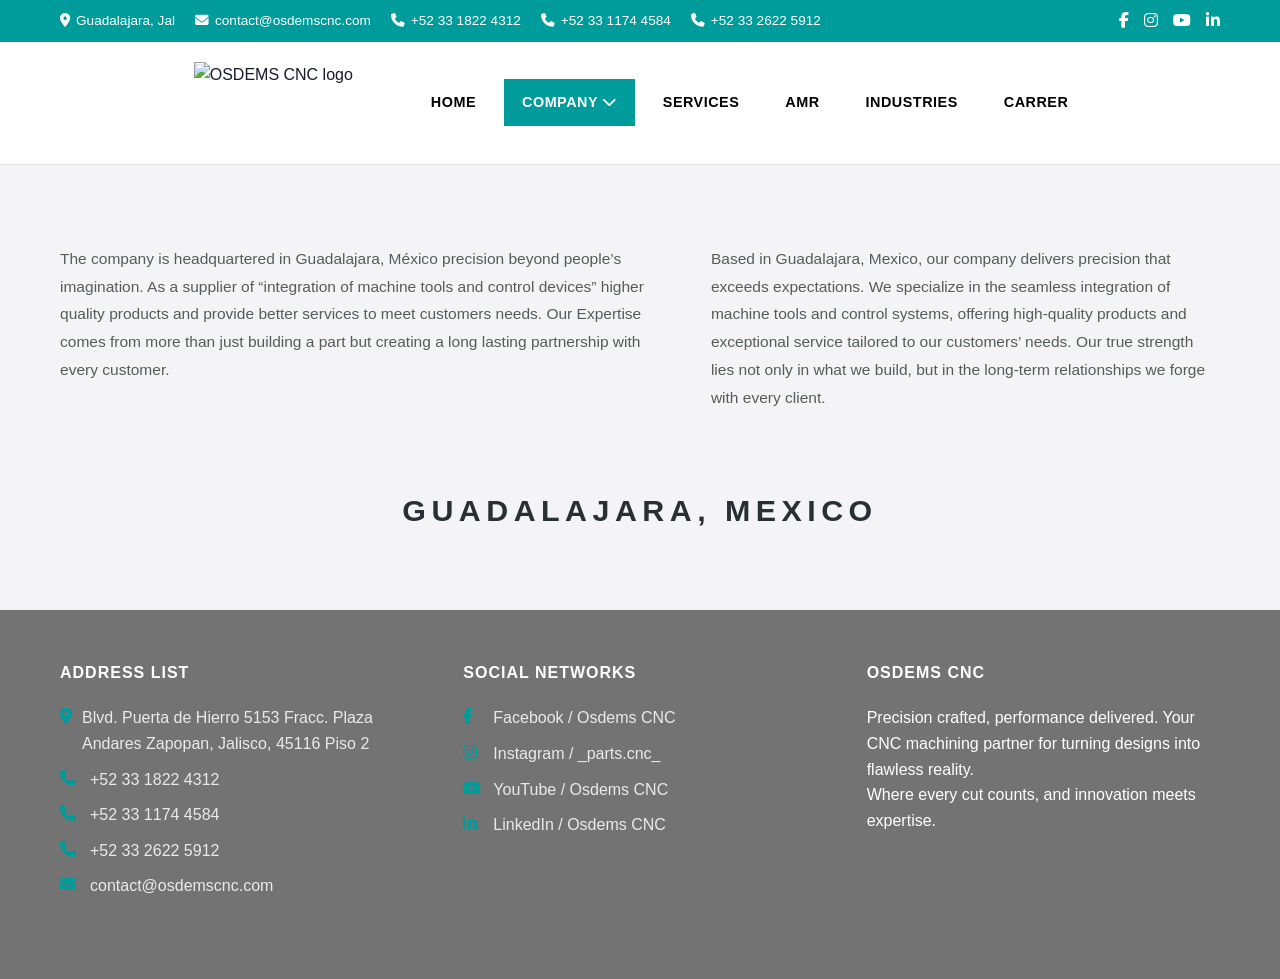
==== about-us.html @ 5c23b475 "base pagina" ====
<!DOCTYPE html>
<html lang="es">
<head>
  <meta charset="UTF-8">
  <meta name="viewport" content="width=device-width, initial-scale=1.0">
  <title>ABOUT US - OSDEMS CNC</title>
  <link rel="stylesheet" href="https://cdnjs.cloudflare.com/ajax/libs/font-awesome/6.4.0/css/all.min.css">
  <style>
  /* ===== VARIABLES & RESET ===== */
  :root {
    --primary: #009b9b;
    --primary-dark: #007878;
    --dark: #1a1a2e;
    --gray: #4a4a5a;
    --light-gray: #e8e8ed;
    --white: #ffffff;
    --font-main: 'Segoe UI', Tahoma, Geneva, Verdana, sans-serif;
    --transition: 0.3s ease;
  }

  * {
    margin: 0;
    padding: 0;
    box-sizing: border-box;
  }

  body {
    font-family: var(--font-main);
    color: var(--dark);
    line-height: 1.6;
    overflow-x: hidden;
  }

  a {
    text-decoration: none;
    color: inherit;
    transition: var(--transition);
  }

  ul {
    list-style: none;
  }

  .container {
    max-width: 1200px;
    margin: 0 auto;
    padding: 0 20px;
  }

  /* ===== TOP BAR ===== */
  .top-bar {
    background: var(--primary);
    color: var(--white);
    font-size: 0.85rem;
    padding: 8px 0;
  }

  .top-bar-content {
    display: flex;
    justify-content: space-between;
    align-items: center;
    flex-wrap: wrap;
    gap: 10px;
  }

  .top-bar-left {
    display: flex;
    flex-wrap: wrap;
    gap: 20px;
    align-items: center;
  }

  .top-bar-left span {
    display: flex;
    align-items: center;
    gap: 6px;
  }

  .top-bar-left a {
    color: var(--white);
  }

  .top-bar-left a:hover {
    color: var(--primary);
  }

  .top-bar-right {
    display: flex;
    gap: 15px;
  }

  .top-bar-right a {
    color: var(--white);
    font-size: 1rem;
  }

  .top-bar-right a:hover {
    color: var(--primary);
    transform: translateY(-2px);
  }

  /* ===== HEADER / NAV ===== */
  .main-header {
    background: var(--white);
    border-bottom: 1px solid #e0e0e0;
    position: sticky;
    top: 0;
    z-index: 1000;
  }

  .navbar {
    display: flex;
    justify-content: center;
    align-items: center;
    padding: 20px 20px;
    gap: 60px;
  }

  .logo {
    display: flex;
    align-items: center;
  }

  .logo img {
    display: block;
    height: 82px;
    width: auto;
  }

  .nav-menu {
    display: flex;
    align-items: center;
    gap: 10px;
  }

  .nav-menu > li {
    position: relative;
  }

  .nav-menu > li > a {
    display: block;
    padding: 12px 18px;
    font-weight: 600;
    font-size: 0.9rem;
    color: #000000;
    text-transform: uppercase;
    letter-spacing: 0.5px;
  }

  .nav-menu > li > a:hover,
  .nav-menu > li > a.active {
    color: var(--white);
    background-color: var(--primary);
  }

  .has-dropdown:hover .dropdown {
    opacity: 1;
    visibility: visible;
  }

  .dropdown {
    position: absolute;
    top: 100%;
    left: 0;
    background: var(--white);
    box-shadow: 0 8px 25px rgba(0,0,0,0.12);
    min-width: 180px;
    opacity: 0;
    visibility: hidden;
    transition: var(--transition);
  }

  .dropdown li a {
    display: block;
    padding: 12px 20px;
    font-size: 0.9rem;
    color: var(--dark);
    border-bottom: 1px solid var(--light-gray);
  }

  .dropdown li:last-child a {
    border-bottom: none;
  }

  .dropdown li a:hover {
    background: var(--light-gray);
    color: var(--primary);
  }

  .dropdown i.fa-chevron-down {
    font-size: 0.7rem;
    margin-left: 4px;
  }

  .mobile-menu-btn {
    display: none;
    background: none;
    border: none;
    font-size: 1.5rem;
    cursor: pointer;
    color: var(--dark);
  }

  /* ===== ABOUT HERO ===== */
  .about-hero {
    padding: 80px 0 50px;
    background-color: #f4f4f6;
  }

  .about-hero-inner {
    max-width: 900px;
    margin: 0 auto;
    text-align: center;
  }

  .about-title {
    font-size: 2.4rem;
    letter-spacing: 0.18em;
    text-transform: uppercase;
    color: #283036;
    margin-bottom: 30px;
  }

  .about-lead,
  .about-lead-secondary {
    font-size: 1.1rem;
    line-height: 1.8;
    color: #555b5b;
    margin-bottom: 18px;
  }

  /* ===== ABOUT CONTENT SECTIONS ===== */
  .about-section {
    padding: 60px 0 40px;
    background-color: #ffffff;
  }

  .about-section:nth-of-type(even) {
    background-color: #f7f7f9;
  }

  .about-section-title {
    font-size: 1.9rem;
    text-transform: uppercase;
    letter-spacing: 0.18em;
    color: #283036;
    margin-bottom: 25px;
    text-align: center;
  }

  .about-two-column {
    display: grid;
    grid-template-columns: 1.2fr 1fr;
    gap: 40px;
    align-items: flex-start;
  }

  .about-text-block p {
    font-size: 0.97rem;
    color: #555b5b;
    margin-bottom: 14px;
  }

  .about-columns-grid {
    display: grid;
    grid-template-columns: repeat(3, minmax(0, 1fr));
    gap: 30px;
  }

  .about-col h3 {
    font-size: 1rem;
    margin-bottom: 16px;
    text-transform: uppercase;
    letter-spacing: 0.12em;
    color: #283036;
  }

  .about-col ul li {
    margin-bottom: 10px;
    font-size: 0.95rem;
    color: #555b5b;
  }

  .about-col ul li a {
    color: var(--primary);
  }

  .about-col ul li a:hover {
    color: var(--primary-dark);
  }

  .about-col p {
    font-size: 0.95rem;
    color: #555b5b;
    margin-bottom: 10px;
  }

  /* ===== FOOTER ===== (reutilizamos estilo del home) */
  .main-footer {
    position: relative;
    padding: 50px 0 30px;
    color: var(--white);
    background-image:
      linear-gradient(rgba(0, 0, 0, 0.55), rgba(0, 0, 0, 0.55)),
      url('https://osdemscnc.com/wp-content/uploads/2024/09/hector-martinez-110928-unsplash.jpg');
    background-size: cover;
    background-position: center;
    background-repeat: no-repeat;
  }

  .footer-grid {
    display: grid;
    grid-template-columns: 1fr 1fr 1fr;
    gap: 50px;
    margin-bottom: 40px;
  }

  .footer-col h4 {
    font-size: 1rem;
    margin-bottom: 20px;
    color: var(--white);
    text-transform: uppercase;
    letter-spacing: 1px;
  }

  .footer-col ul li {
    margin-bottom: 10px;
    display: flex;
    align-items: flex-start;
    gap: 10px;
  }

  .footer-col a {
    color: rgba(255,255,255,0.85);
  }

  .footer-col a:hover {
    color: var(--primary);
  }

  .footer-col i {
    color: var(--primary);
    width: 20px;
    margin-top: 3px;
  }

  .footer-bottom {
    text-align: center;
    padding-top: 30px;
    border-top: 1px solid rgba(255,255,255,0.1);
  }

  .footer-tagline {
    font-size: 1.5rem;
    font-weight: 700;
    margin-bottom: 10px;
    color: var(--primary);
  }

  .footer-bottom p:last-child {
    font-size: 0.9rem;
    opacity: 0.85;
    max-width: 600px;
    margin: 0 auto;
  }

  /* ===== ANIMACIONES SCROLL ===== */
  .reveal-right,
  .reveal-left,
  .reveal-up {
    opacity: 0;
    transform: translateY(60px);
    transition: opacity 1.4s ease-out, transform 1.4s ease-out;
  }

  .reveal-right {
    transform: translateX(80px);
  }

  .reveal-left {
    transform: translateX(-80px);
  }

  .reveal-up {
    transform: translateY(80px);
  }

  .in-view {
    opacity: 1;
    transform: translateX(0) translateY(0);
  }

  /* ===== RESPONSIVE ===== */
  @media (max-width: 992px) {
    .top-bar-left span:nth-child(n+4) {
      display: none;
    }

    .about-two-column {
      grid-template-columns: 1fr;
    }

    .about-columns-grid {
      grid-template-columns: 1fr 1fr;
    }
  }

  @media (max-width: 768px) {
    .top-bar-content {
      justify-content: center;
    }

    .top-bar-left {
      display: none;
    }

    .mobile-menu-btn {
      display: block;
    }

    .nav-menu {
      position: fixed;
      top: 0;
      right: -100%;
      width: 280px;
      height: 100vh;
      background: var(--white);
      flex-direction: column;
      align-items: stretch;
      padding: 80px 0 30px;
      box-shadow: -5px 0 20px rgba(0,0,0,0.1);
      transition: right 0.3s ease;
      z-index: 999;
    }

    .nav-menu.active {
      right: 0;
    }

    .dropdown {
      position: static;
      opacity: 1;
      visibility: visible;
      max-height: 0;
      overflow: hidden;
      box-shadow: none;
      background: var(--light-gray);
    }

    .has-dropdown.active .dropdown {
      max-height: 200px;
    }

    .about-columns-grid {
      grid-template-columns: 1fr;
      gap: 25px;
    }
  }
  </style>
  <script defer src="about.js"></script>
</head>
<body>
  <div id="site-header"></div>

  <main>
    <!-- ABOUT TEXT EN DOS COLUMNAS -->
    <section class="about-hero">
      <div class="container">
        <div class="about-two-column">
          <div class="about-text-block reveal-left">
            <p class="about-lead">
              The company is headquartered in Guadalajara, México precision beyond people’s imagination.
              As a supplier of “integration of machine tools and control devices” higher quality products and provide better services to meet customers needs.
              Our Expertise comes from more than just building a part but creating a long lasting partnership with every customer.
            </p>
          </div>
          <div class="about-text-block reveal-right">
            <p class="about-lead-secondary">
              Based in Guadalajara, Mexico, our company delivers precision that exceeds expectations.
              We specialize in the seamless integration of machine tools and control systems, offering high-quality products and exceptional service tailored to our customers’ needs.
              Our true strength lies not only in what we build, but in the long-term relationships we forge with every client.
            </p>
          </div>
        </div>

        <h2 class="about-section-title reveal-up" style="margin-top: 60px;">
          GUADALAJARA, MEXICO
        </h2>
      </div>
    </section>
  </main>

  <div id="site-footer"></div>
</body>
</html>
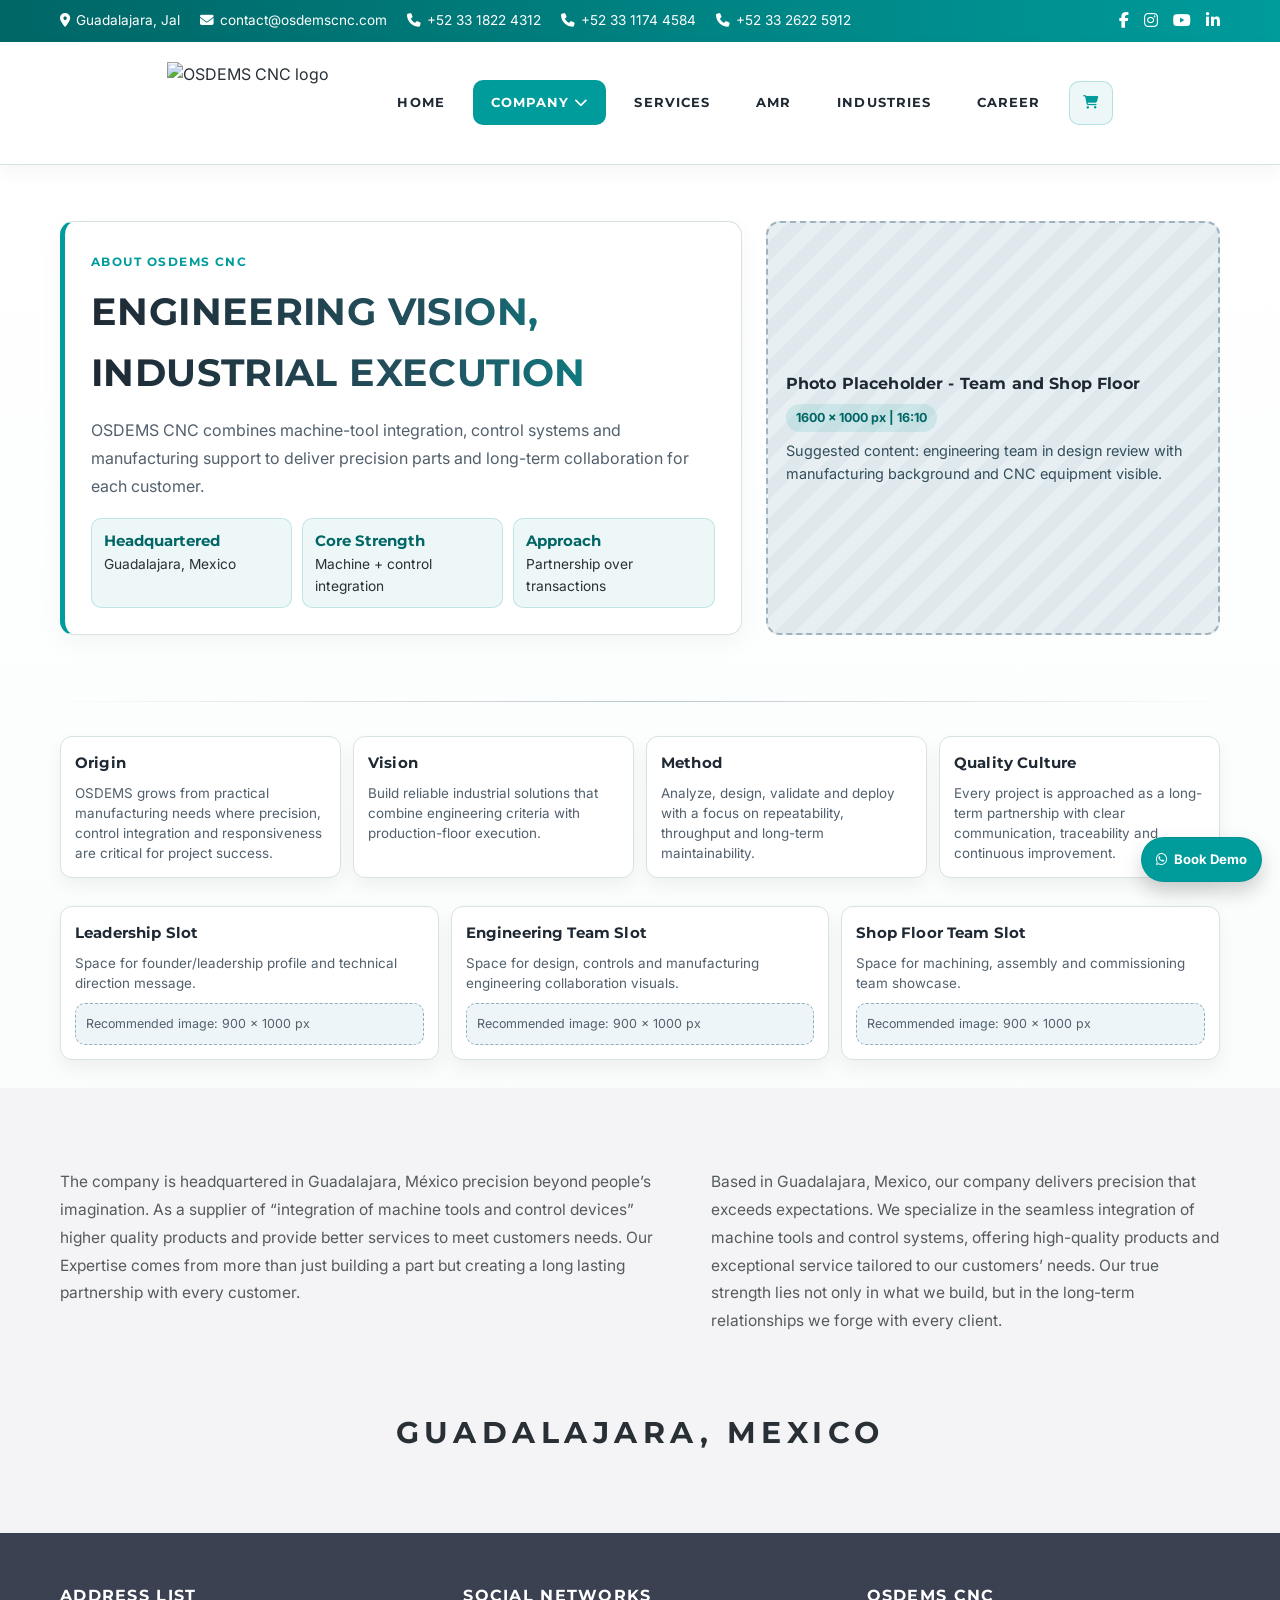
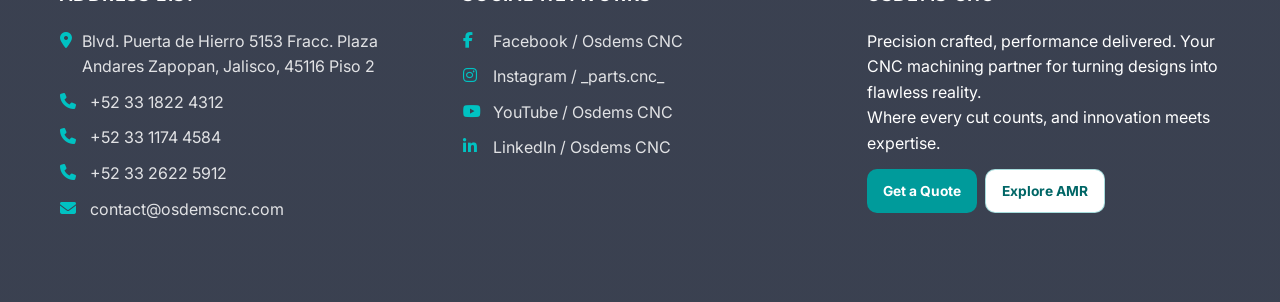
==== commit 652a46cc: "pagina modificada esteticamente" ====
--- a/about-us.html
+++ b/about-us.html
@@ -457,12 +457,74 @@
     }
   }
   </style>
+  <link rel="stylesheet" href="design-system.css">
   <script defer src="about.js"></script>
+  <script defer src="site-effects.js"></script>
+  <script defer src="site-enhancements.js"></script>
 </head>
 <body>
   <div id="site-header"></div>
 
   <main>
+    <section class="module-shell">
+      <div class="module-hero">
+        <div class="module-hero-copy">
+          <span class="module-eyebrow">About OSDEMS CNC</span>
+          <h1 class="module-title">Engineering Vision, Industrial Execution</h1>
+          <p class="module-subtitle">
+            OSDEMS CNC combines machine-tool integration, control systems and manufacturing support to deliver precision parts and long-term collaboration for each customer.
+          </p>
+          <div class="module-kpis">
+            <div class="module-kpi"><strong>Headquartered</strong>Guadalajara, Mexico</div>
+            <div class="module-kpi"><strong>Core Strength</strong>Machine + control integration</div>
+            <div class="module-kpi"><strong>Approach</strong>Partnership over transactions</div>
+          </div>
+        </div>
+        <div class="media-placeholder">
+          <h3>Photo Placeholder - Team and Shop Floor</h3>
+          <span class="media-spec">1600 x 1000 px | 16:10</span>
+          <p>Suggested content: engineering team in design review with manufacturing background and CNC equipment visible.</p>
+        </div>
+      </div>
+    </section>
+    <hr class="module-divider">
+    <section class="about-narrative-grid">
+      <article class="about-narrative-card">
+        <h3>Origin</h3>
+        <p>OSDEMS grows from practical manufacturing needs where precision, control integration and responsiveness are critical for project success.</p>
+      </article>
+      <article class="about-narrative-card">
+        <h3>Vision</h3>
+        <p>Build reliable industrial solutions that combine engineering criteria with production-floor execution.</p>
+      </article>
+      <article class="about-narrative-card">
+        <h3>Method</h3>
+        <p>Analyze, design, validate and deploy with a focus on repeatability, throughput and long-term maintainability.</p>
+      </article>
+      <article class="about-narrative-card">
+        <h3>Quality Culture</h3>
+        <p>Every project is approached as a long-term partnership with clear communication, traceability and continuous improvement.</p>
+      </article>
+    </section>
+
+    <section class="about-team-grid">
+      <article class="about-team-card">
+        <h3>Leadership Slot</h3>
+        <p>Space for founder/leadership profile and technical direction message.</p>
+        <div class="about-team-slot">Recommended image: 900 x 1000 px</div>
+      </article>
+      <article class="about-team-card">
+        <h3>Engineering Team Slot</h3>
+        <p>Space for design, controls and manufacturing engineering collaboration visuals.</p>
+        <div class="about-team-slot">Recommended image: 900 x 1000 px</div>
+      </article>
+      <article class="about-team-card">
+        <h3>Shop Floor Team Slot</h3>
+        <p>Space for machining, assembly and commissioning team showcase.</p>
+        <div class="about-team-slot">Recommended image: 900 x 1000 px</div>
+      </article>
+    </section>
+
     <!-- ABOUT TEXT EN DOS COLUMNAS -->
     <section class="about-hero">
       <div class="container">
@@ -488,6 +550,7 @@
         </h2>
       </div>
     </section>
+
   </main>
 
   <div id="site-footer"></div>
--- a/design-system.css
+++ b/design-system.css
@@ -0,0 +1,1621 @@
+@import url('https://fonts.googleapis.com/css2?family=Inter:wght@400;500;600;700&family=Montserrat:wght@600;700;800&display=swap');
+
+:root {
+  --primary: #009b9b;
+  --primary-dark: #007878;
+  --primary-deep: #006666;
+  --accent-tech: #00c2c2;
+
+  --dark: #1f2933;
+  --text-main: #283036;
+  --text-muted: #52606d;
+  --gray: #4a4a5a;
+  --light-gray: #d9e2e2;
+  --surface: #f5f7fa;
+  --white: #ffffff;
+
+  --font-main: 'Inter', 'Segoe UI', Tahoma, Geneva, Verdana, sans-serif;
+  --font-heading: 'Montserrat', 'Inter', 'Segoe UI', Tahoma, Geneva, Verdana, sans-serif;
+  --transition: 0.3s ease;
+}
+
+body {
+  color: var(--text-main);
+  font-family: var(--font-main);
+}
+
+h1, h2, h3, h4, h5, h6 {
+  font-family: var(--font-heading);
+  color: var(--dark);
+  letter-spacing: 0.01em;
+}
+
+/* ===== TOP BAR ===== */
+.top-bar {
+  background: linear-gradient(90deg, var(--primary-deep), var(--primary));
+  color: var(--white);
+}
+
+.top-bar-left a,
+.top-bar-right a {
+  color: var(--white);
+}
+
+.top-bar-left a:hover,
+.top-bar-right a:hover {
+  color: var(--accent-tech);
+}
+
+/* ===== HEADER / NAV ===== */
+.main-header {
+  border-bottom: 1px solid var(--light-gray);
+  box-shadow: 0 8px 20px rgba(15, 23, 42, 0.04);
+}
+
+.navbar {
+  gap: 50px;
+}
+
+.nav-menu > li > a {
+  border-radius: 10px;
+  font-family: var(--font-heading);
+  font-size: 0.84rem;
+  font-weight: 700;
+  letter-spacing: 0.08em;
+  color: var(--dark);
+}
+
+.nav-menu > li > a:hover,
+.nav-menu > li > a.active {
+  color: var(--white);
+  background: var(--primary);
+}
+
+.dropdown {
+  border: 1px solid rgba(0, 155, 155, 0.12);
+  border-radius: 10px;
+}
+
+.dropdown li a {
+  font-family: var(--font-main);
+  font-weight: 500;
+}
+
+.dropdown li a:hover {
+  background: #eef7f7;
+  color: var(--primary);
+}
+
+.nav-menu a[aria-label="Cart"] {
+  display: inline-flex;
+  align-items: center;
+  justify-content: center;
+  width: 44px;
+  height: 44px;
+  border-radius: 10px;
+  color: var(--primary);
+  border: 1px solid rgba(0, 155, 155, 0.25);
+  background: #eef7f7;
+}
+
+.nav-menu a[aria-label="Cart"]:hover {
+  color: var(--white);
+  background: var(--primary);
+  border-color: var(--primary);
+}
+
+/* ===== FOOTER ===== */
+.main-footer {
+  background-image: linear-gradient(rgba(15, 23, 42, 0.82), rgba(15, 23, 42, 0.82)),
+    url('https://osdemscnc.com/wp-content/uploads/2024/09/hector-martinez-110928-unsplash.jpg');
+}
+
+.footer-col h4 {
+  font-family: var(--font-heading);
+  letter-spacing: 0.08em;
+}
+
+.footer-col i {
+  color: var(--accent-tech);
+}
+
+.footer-col a:hover {
+  color: var(--accent-tech);
+}
+
+.footer-social a:hover {
+  background: var(--primary);
+}
+
+.footer-tagline {
+  color: var(--accent-tech);
+}
+
+@media (max-width: 768px) {
+  .nav-menu {
+    background: var(--white);
+  }
+
+  .nav-menu > li > a {
+    border-radius: 0;
+  }
+}
+
+/* ===== CONTENT MODULE SYSTEM ===== */
+main {
+  background: linear-gradient(180deg, #ffffff 0%, #f8fbfb 100%);
+}
+
+.module-shell {
+  max-width: 1200px;
+  margin: 0 auto;
+  padding: 56px 20px 20px;
+}
+
+.module-hero {
+  display: grid;
+  grid-template-columns: 1.2fr 0.8fr;
+  gap: 24px;
+  align-items: stretch;
+  margin-bottom: 36px;
+}
+
+.module-hero-copy {
+  background: var(--white);
+  border: 1px solid var(--light-gray);
+  border-left: 5px solid var(--primary);
+  border-radius: 14px;
+  padding: 26px;
+  box-shadow: 0 8px 24px rgba(0, 0, 0, 0.04);
+  position: relative;
+  overflow: hidden;
+}
+
+.module-hero-copy::after {
+  content: '';
+  position: absolute;
+  inset: 0;
+  background: linear-gradient(115deg, transparent 35%, rgba(255, 255, 255, 0.55) 50%, transparent 65%);
+  transform: translateX(-120%);
+  animation: shimmerSweep 5.5s ease-in-out infinite;
+  pointer-events: none;
+}
+
+.module-eyebrow {
+  display: inline-block;
+  margin-bottom: 10px;
+  font-family: var(--font-heading);
+  font-size: 0.76rem;
+  font-weight: 700;
+  letter-spacing: 0.12em;
+  text-transform: uppercase;
+  color: var(--primary);
+}
+
+.module-title {
+  font-size: clamp(1.8rem, 3vw, 2.8rem);
+  margin-bottom: 12px;
+  text-transform: uppercase;
+  background: linear-gradient(90deg, #1f2933, #22525f 55%, #009b9b);
+  -webkit-background-clip: text;
+  background-clip: text;
+  color: transparent;
+}
+
+.module-subtitle {
+  color: var(--text-muted);
+  line-height: 1.75;
+  max-width: 70ch;
+}
+
+.module-kpis {
+  display: grid;
+  grid-template-columns: repeat(3, 1fr);
+  gap: 10px;
+  margin-top: 18px;
+}
+
+.module-kpi {
+  background: #eef7f7;
+  border: 1px solid rgba(0, 155, 155, 0.2);
+  border-radius: 10px;
+  padding: 10px 12px;
+  font-size: 0.86rem;
+  color: var(--text-main);
+  transition: transform 0.25s ease, box-shadow 0.25s ease;
+}
+
+.module-kpi:hover {
+  transform: translateY(-4px);
+  box-shadow: 0 10px 22px rgba(0, 0, 0, 0.08);
+}
+
+.module-kpi strong {
+  display: block;
+  color: var(--primary-deep);
+  font-family: var(--font-heading);
+  font-size: 0.95rem;
+}
+
+.media-placeholder {
+  background: repeating-linear-gradient(
+    135deg,
+    #e7eff2,
+    #e7eff2 14px,
+    #dfe9ed 14px,
+    #dfe9ed 28px
+  );
+  border: 2px dashed #9fb3bf;
+  border-radius: 14px;
+  min-height: 220px;
+  padding: 18px;
+  color: #2e3b43;
+  display: flex;
+  flex-direction: column;
+  justify-content: center;
+  gap: 8px;
+  transition: transform 0.3s ease, box-shadow 0.3s ease;
+}
+
+.media-placeholder:hover {
+  transform: translateY(-4px) scale(1.01);
+  box-shadow: 0 16px 30px rgba(0, 0, 0, 0.12);
+}
+
+.media-placeholder h3 {
+  font-size: 1rem;
+  margin: 0;
+}
+
+.media-placeholder p {
+  margin: 0;
+  color: #334e5a;
+  line-height: 1.55;
+  font-size: 0.9rem;
+}
+
+.media-placeholder .media-spec {
+  display: inline-block;
+  width: fit-content;
+  background: rgba(0, 155, 155, 0.12);
+  color: var(--primary-deep);
+  border-radius: 999px;
+  padding: 4px 10px;
+  font-size: 0.78rem;
+  font-weight: 700;
+}
+
+.module-divider {
+  max-width: 1200px;
+  margin: 10px auto 34px;
+  border: 0;
+  height: 1px;
+  background: linear-gradient(90deg, transparent, #b9c8cf, transparent);
+}
+
+/* Scroll reveal states for richer transitions */
+.fx-reveal {
+  opacity: 0;
+  transform: translateY(22px);
+  transition: opacity 0.6s ease, transform 0.6s ease;
+}
+
+.fx-reveal.fx-visible {
+  opacity: 1;
+  transform: translateY(0);
+}
+
+/* Home visual carousel */
+.visual-carousel {
+  max-width: 1200px;
+  margin: 18px auto 34px;
+  padding: 0 20px;
+}
+
+.visual-carousel h2 {
+  font-size: clamp(1.3rem, 2.3vw, 2rem);
+  margin-bottom: 12px;
+  text-transform: uppercase;
+}
+
+.carousel-shell {
+  position: relative;
+  overflow: hidden;
+  border-radius: 14px;
+  border: 1px solid var(--light-gray);
+  background: #f2f7f8;
+}
+
+.auto-carousel-track {
+  display: flex;
+  width: max-content;
+  animation: slideX 30s linear infinite;
+}
+
+.carousel-shell:hover .auto-carousel-track {
+  animation-play-state: paused;
+}
+
+.carousel-item {
+  width: 320px;
+  min-height: 190px;
+  padding: 20px;
+  border-right: 1px solid rgba(0, 0, 0, 0.08);
+  display: grid;
+  gap: 8px;
+  align-content: center;
+  background: linear-gradient(180deg, #ffffff, #edf7f7);
+}
+
+.carousel-item h3 {
+  font-size: 1rem;
+  color: var(--dark);
+  margin: 0;
+}
+
+.carousel-item p {
+  font-size: 0.88rem;
+  line-height: 1.5;
+  color: var(--text-muted);
+  margin: 0;
+}
+
+.carousel-item span {
+  display: inline-block;
+  width: fit-content;
+  font-size: 0.76rem;
+  padding: 3px 9px;
+  border-radius: 999px;
+  background: rgba(0, 155, 155, 0.15);
+  color: var(--primary-deep);
+  font-weight: 700;
+}
+
+/* Industries premium showcase */
+.industries-showcase {
+  max-width: 1200px;
+  margin: 0 auto 30px;
+  padding: 0 20px;
+}
+
+.industries-showcase-grid {
+  display: grid;
+  grid-template-columns: repeat(12, 1fr);
+  gap: 14px;
+}
+
+.industry-panel {
+  position: relative;
+  overflow: hidden;
+  border-radius: 14px;
+  border: 1px solid var(--light-gray);
+  min-height: 220px;
+  box-shadow: 0 10px 24px rgba(0, 0, 0, 0.06);
+}
+
+.industry-panel img {
+  width: 100%;
+  height: 100%;
+  object-fit: cover;
+  display: block;
+  transition: transform 0.45s ease;
+}
+
+.industry-panel:hover img {
+  transform: scale(1.04);
+}
+
+.industry-panel .industry-overlay {
+  position: absolute;
+  inset: auto 0 0 0;
+  padding: 16px 14px;
+  background: linear-gradient(180deg, transparent, rgba(15, 23, 42, 0.86));
+}
+
+.industry-panel h3 {
+  margin: 0 0 6px;
+  color: #fff;
+  font-size: 1rem;
+}
+
+.industry-panel p {
+  margin: 0;
+  color: rgba(255, 255, 255, 0.88);
+  font-size: 0.83rem;
+  line-height: 1.45;
+}
+
+.industry-panel.is-large {
+  grid-column: span 6;
+}
+
+.industry-panel.is-small {
+  grid-column: span 3;
+}
+
+.industries-showcase-grid .media-placeholder.is-small {
+  grid-column: span 3;
+  min-height: 220px;
+}
+
+/* Services premium layout */
+.services-filterbar {
+  display: flex;
+  gap: 8px;
+  flex-wrap: wrap;
+  margin: 0 0 18px;
+}
+
+.service-chip {
+  border: 1px solid rgba(0, 155, 155, 0.28);
+  background: #eef7f7;
+  color: var(--primary-deep);
+  border-radius: 999px;
+  padding: 7px 12px;
+  font-size: 0.8rem;
+  font-weight: 700;
+  cursor: pointer;
+  transition: all 0.2s ease;
+}
+
+.service-chip:hover,
+.service-chip.active {
+  background: var(--primary);
+  color: #fff;
+  border-color: var(--primary);
+}
+
+.services-modern-grid {
+  display: grid;
+  grid-template-columns: repeat(2, minmax(0, 1fr));
+  gap: 16px;
+}
+
+.service-modern-card {
+  background: #fff;
+  border: 1px solid var(--light-gray);
+  border-radius: 14px;
+  overflow: hidden;
+  box-shadow: 0 10px 24px rgba(0, 0, 0, 0.05);
+  transition: transform 0.25s ease, box-shadow 0.25s ease, opacity 0.25s ease;
+}
+
+.service-modern-card:hover {
+  transform: translateY(-5px);
+  box-shadow: 0 16px 30px rgba(0, 0, 0, 0.09);
+}
+
+.service-modern-card.is-hidden {
+  display: none;
+}
+
+.service-modern-head {
+  padding: 15px 16px;
+  border-bottom: 1px solid var(--light-gray);
+  display: flex;
+  justify-content: space-between;
+  align-items: center;
+  gap: 10px;
+}
+
+.service-modern-head h3 {
+  margin: 0;
+  font-size: 1rem;
+}
+
+.service-modern-tag {
+  font-size: 0.72rem;
+  font-weight: 700;
+  color: var(--primary-deep);
+  background: #ebf6f6;
+  border-radius: 999px;
+  padding: 3px 8px;
+}
+
+.service-modern-body {
+  padding: 14px 16px 16px;
+}
+
+.service-modern-body ul {
+  margin: 0;
+  padding-left: 17px;
+  display: grid;
+  gap: 6px;
+}
+
+.service-modern-body li {
+  color: var(--text-main);
+  font-size: 0.9rem;
+  line-height: 1.45;
+}
+
+.service-media-slot {
+  margin-top: 12px;
+  border: 1px dashed #8fb0be;
+  border-radius: 10px;
+  background: #edf5f8;
+  padding: 10px 12px;
+}
+
+.service-media-slot strong {
+  display: block;
+  margin-bottom: 4px;
+  color: var(--dark);
+  font-size: 0.8rem;
+}
+
+.service-media-slot span {
+  color: var(--text-muted);
+  font-size: 0.78rem;
+}
+
+/* AMR premium module */
+.amr-modern {
+  max-width: 1200px;
+  margin: 0 auto;
+  padding: 0 20px 70px;
+  display: grid;
+  gap: 26px;
+}
+
+.amr-hero-grid {
+  display: grid;
+  grid-template-columns: 1.15fr 0.85fr;
+  gap: 16px;
+}
+
+.amr-video-card,
+.amr-summary-card,
+.amr-modern-card,
+.amr-pillar,
+.amr-support-item,
+.amr-media-tile,
+.amr-cta-modern {
+  background: #fff;
+  border: 1px solid var(--light-gray);
+  border-radius: 14px;
+  box-shadow: 0 10px 24px rgba(0, 0, 0, 0.05);
+}
+
+.amr-video-card {
+  overflow: hidden;
+}
+
+.amr-video-card video {
+  width: 100%;
+  display: block;
+  aspect-ratio: 16 / 9;
+  object-fit: cover;
+}
+
+.amr-summary-card {
+  padding: 20px;
+}
+
+.amr-summary-card h2 {
+  margin: 0 0 12px;
+  font-size: 1.45rem;
+  line-height: 1.25;
+}
+
+.amr-summary-card p {
+  margin: 0 0 10px;
+  color: var(--text-muted);
+  line-height: 1.6;
+}
+
+.amr-chip-row {
+  display: flex;
+  gap: 8px;
+  flex-wrap: wrap;
+  margin-top: 14px;
+}
+
+.amr-chip {
+  font-size: 0.78rem;
+  font-weight: 700;
+  color: var(--primary-deep);
+  background: #ebf6f6;
+  border: 1px solid rgba(0, 155, 155, 0.25);
+  border-radius: 999px;
+  padding: 5px 10px;
+}
+
+.amr-section-title-modern {
+  margin: 2px 0 2px;
+  text-transform: uppercase;
+  font-size: clamp(1.15rem, 2vw, 1.8rem);
+}
+
+.amr-cards-grid {
+  display: grid;
+  grid-template-columns: repeat(3, minmax(0, 1fr));
+  gap: 14px;
+}
+
+.amr-modern-card {
+  overflow: hidden;
+  transition: transform 0.25s ease, box-shadow 0.25s ease;
+}
+
+.amr-modern-card:hover,
+.amr-pillar:hover,
+.amr-support-item:hover {
+  transform: translateY(-4px);
+  box-shadow: 0 16px 30px rgba(0, 0, 0, 0.1);
+}
+
+.amr-modern-card img {
+  width: 100%;
+  height: 180px;
+  object-fit: cover;
+  display: block;
+}
+
+.amr-modern-card .body {
+  padding: 14px 14px 16px;
+}
+
+.amr-modern-card h3 {
+  margin: 0 0 7px;
+  font-size: 1rem;
+}
+
+.amr-modern-card p {
+  margin: 0;
+  font-size: 0.88rem;
+  color: var(--text-muted);
+  line-height: 1.52;
+}
+
+.amr-pillars-grid {
+  display: grid;
+  grid-template-columns: repeat(4, minmax(0, 1fr));
+  gap: 12px;
+}
+
+.amr-pillar {
+  padding: 14px;
+}
+
+.amr-pillar h4 {
+  margin: 0 0 8px;
+  font-size: 0.95rem;
+}
+
+.amr-pillar ul {
+  margin: 0;
+  padding-left: 16px;
+  display: grid;
+  gap: 5px;
+}
+
+.amr-pillar li {
+  font-size: 0.82rem;
+  color: var(--text-muted);
+  line-height: 1.45;
+}
+
+.amr-support-grid-modern {
+  display: grid;
+  grid-template-columns: repeat(2, minmax(0, 1fr));
+  gap: 12px;
+}
+
+.amr-support-item {
+  padding: 14px;
+}
+
+.amr-support-item h4 {
+  margin: 0 0 7px;
+  font-size: 0.95rem;
+}
+
+.amr-support-item p {
+  margin: 0;
+  color: var(--text-muted);
+  font-size: 0.84rem;
+  line-height: 1.5;
+}
+
+.amr-media-grid {
+  display: grid;
+  grid-template-columns: 1.3fr 0.7fr;
+  gap: 12px;
+}
+
+.amr-media-tile {
+  overflow: hidden;
+}
+
+.amr-media-tile img {
+  width: 100%;
+  height: 100%;
+  min-height: 230px;
+  object-fit: cover;
+  display: block;
+}
+
+.amr-media-note {
+  padding: 14px;
+  display: grid;
+  gap: 8px;
+  align-content: center;
+  background: #edf5f8;
+  border: 1px dashed #8fb0be;
+}
+
+.amr-media-note h4 {
+  margin: 0;
+  font-size: 0.95rem;
+}
+
+.amr-media-note p {
+  margin: 0;
+  font-size: 0.84rem;
+  color: var(--text-muted);
+}
+
+.amr-media-note .media-spec {
+  width: fit-content;
+}
+
+.amr-cta-modern {
+  padding: 18px;
+  display: flex;
+  flex-wrap: wrap;
+  align-items: center;
+  justify-content: space-between;
+  gap: 12px;
+}
+
+.amr-cta-modern p {
+  margin: 0;
+  color: var(--text-muted);
+}
+
+.amr-cta-buttons-modern {
+  display: flex;
+  flex-wrap: wrap;
+  gap: 10px;
+}
+
+.amr-cta-buttons-modern a {
+  display: inline-flex;
+  align-items: center;
+  gap: 7px;
+  border-radius: 10px;
+  padding: 10px 14px;
+  font-size: 0.86rem;
+  font-weight: 700;
+  transition: transform 0.2s ease, opacity 0.2s ease;
+}
+
+.amr-cta-buttons-modern a.primary {
+  background: var(--primary);
+  color: #fff;
+}
+
+.amr-cta-buttons-modern a.secondary {
+  background: #ecf6f6;
+  color: var(--primary-deep);
+  border: 1px solid rgba(0, 155, 155, 0.25);
+}
+
+.amr-cta-buttons-modern a:hover {
+  transform: translateY(-2px);
+  opacity: 0.94;
+}
+
+/* Shared premium sections */
+.section-title-modern {
+  font-size: clamp(1.25rem, 2.2vw, 2rem);
+  text-transform: uppercase;
+  margin: 0 0 12px;
+}
+
+.btn-primary-modern,
+.btn-secondary-modern {
+  display: inline-flex;
+  align-items: center;
+  justify-content: center;
+  gap: 8px;
+  border-radius: 10px;
+  padding: 10px 16px;
+  font-size: 0.86rem;
+  font-weight: 700;
+  transition: transform 0.2s ease, opacity 0.2s ease;
+}
+
+.btn-primary-modern {
+  background: var(--primary);
+  color: #fff;
+}
+
+.btn-secondary-modern {
+  background: #edf6f6;
+  color: var(--primary-deep);
+  border: 1px solid rgba(0, 155, 155, 0.25);
+}
+
+.btn-primary-modern:hover,
+.btn-secondary-modern:hover {
+  transform: translateY(-2px);
+  opacity: 0.93;
+}
+
+.focus-ring:focus-visible,
+button:focus-visible,
+a:focus-visible,
+input:focus-visible,
+textarea:focus-visible {
+  outline: 2px solid var(--accent-tech);
+  outline-offset: 2px;
+}
+
+/* Home */
+.hero-cta-row {
+  margin-top: 16px;
+  display: flex;
+  gap: 10px;
+  flex-wrap: wrap;
+}
+
+.home-visual-grid,
+.home-why-grid {
+  max-width: 1200px;
+  margin: 0 auto 28px;
+  padding: 0 20px;
+}
+
+.home-visual-grid {
+  display: grid;
+  grid-template-columns: 1.2fr 0.8fr;
+  gap: 12px;
+}
+
+.home-visual-card {
+  border-radius: 14px;
+  overflow: hidden;
+  border: 1px solid var(--light-gray);
+  box-shadow: 0 10px 24px rgba(0, 0, 0, 0.06);
+  background: #fff;
+}
+
+.home-visual-card img,
+.home-visual-card video {
+  width: 100%;
+  height: 100%;
+  min-height: 220px;
+  object-fit: cover;
+  display: block;
+}
+
+.home-visual-note {
+  display: grid;
+  gap: 8px;
+  align-content: center;
+  background: #edf5f8;
+  border: 1px dashed #8fb0be;
+  padding: 14px;
+}
+
+.home-why-grid {
+  display: grid;
+  grid-template-columns: repeat(4, minmax(0, 1fr));
+  gap: 12px;
+}
+
+.home-why-item {
+  background: #fff;
+  border: 1px solid var(--light-gray);
+  border-radius: 12px;
+  box-shadow: 0 8px 18px rgba(0, 0, 0, 0.05);
+  padding: 14px;
+}
+
+.home-why-item h3 {
+  margin: 0 0 6px;
+  font-size: 0.95rem;
+}
+
+.home-why-item p {
+  margin: 0;
+  color: var(--text-muted);
+  font-size: 0.84rem;
+  line-height: 1.5;
+}
+
+.home-quick-form {
+  max-width: 1200px;
+  margin: 0 auto 34px;
+  padding: 0 20px;
+}
+
+.home-quick-form form {
+  background: #fff;
+  border: 1px solid var(--light-gray);
+  border-radius: 12px;
+  box-shadow: 0 8px 18px rgba(0, 0, 0, 0.04);
+  padding: 16px;
+  display: grid;
+  grid-template-columns: repeat(4, minmax(0, 1fr));
+  gap: 10px;
+}
+
+.home-quick-form input {
+  border: 1px solid #c5d2d8;
+  border-radius: 8px;
+  padding: 10px;
+}
+
+.home-case-tabs {
+  max-width: 1200px;
+  margin: 0 auto 28px;
+  padding: 0 20px;
+}
+
+.case-tab-buttons {
+  display: flex;
+  flex-wrap: wrap;
+  gap: 8px;
+  margin-bottom: 10px;
+}
+
+.case-tab-btn {
+  border: 1px solid rgba(0, 155, 155, 0.28);
+  background: #eef7f7;
+  color: var(--primary-deep);
+  border-radius: 999px;
+  padding: 6px 12px;
+  font-size: 0.78rem;
+  font-weight: 700;
+  cursor: pointer;
+}
+
+.case-tab-btn.active {
+  background: var(--primary);
+  color: #fff;
+}
+
+.case-tab-panels {
+  background: #fff;
+  border: 1px solid var(--light-gray);
+  border-radius: 12px;
+  box-shadow: 0 8px 18px rgba(0, 0, 0, 0.04);
+  padding: 14px;
+}
+
+.case-tab-panel {
+  display: none;
+}
+
+.case-tab-panel.active {
+  display: block;
+}
+
+.case-tab-panel h3 {
+  margin: 0 0 7px;
+}
+
+.case-tab-panel p {
+  margin: 0 0 10px;
+  color: var(--text-muted);
+}
+
+/* About */
+.about-narrative-grid,
+.about-team-grid {
+  max-width: 1200px;
+  margin: 0 auto 28px;
+  padding: 0 20px;
+  display: grid;
+  gap: 12px;
+}
+
+.about-narrative-grid {
+  grid-template-columns: repeat(4, minmax(0, 1fr));
+}
+
+.about-narrative-card,
+.about-team-card {
+  background: #fff;
+  border: 1px solid var(--light-gray);
+  border-radius: 12px;
+  padding: 14px;
+  box-shadow: 0 8px 18px rgba(0, 0, 0, 0.05);
+}
+
+.about-narrative-card h3,
+.about-team-card h3 {
+  margin: 0 0 7px;
+  font-size: 0.95rem;
+}
+
+.about-narrative-card p,
+.about-team-card p {
+  margin: 0;
+  color: var(--text-muted);
+  font-size: 0.84rem;
+  line-height: 1.5;
+}
+
+.about-team-grid {
+  grid-template-columns: repeat(3, minmax(0, 1fr));
+}
+
+.about-team-slot {
+  border: 1px dashed #8fb0be;
+  border-radius: 10px;
+  background: #edf5f8;
+  padding: 10px;
+  margin-top: 10px;
+  font-size: 0.78rem;
+  color: var(--text-muted);
+}
+
+/* Services */
+.services-top-tools {
+  display: flex;
+  justify-content: space-between;
+  align-items: center;
+  gap: 8px;
+  flex-wrap: wrap;
+  margin-bottom: 12px;
+}
+
+.services-view-toggle {
+  display: inline-flex;
+  gap: 8px;
+}
+
+.services-view-btn {
+  border: 1px solid rgba(0, 155, 155, 0.28);
+  background: #eef7f7;
+  color: var(--primary-deep);
+  border-radius: 999px;
+  padding: 6px 10px;
+  font-size: 0.75rem;
+  font-weight: 700;
+  cursor: pointer;
+}
+
+.services-view-btn.active {
+  background: var(--primary);
+  color: #fff;
+}
+
+.services-modern-grid.list-view {
+  grid-template-columns: 1fr;
+}
+
+.service-modern-cta {
+  margin-top: 10px;
+}
+
+.services-matrix {
+  margin-top: 22px;
+}
+
+.services-matrix-grid {
+  display: grid;
+  grid-template-columns: repeat(3, minmax(0, 1fr));
+  gap: 10px;
+}
+
+/* Industries */
+.industry-badges {
+  margin-top: 10px;
+  display: flex;
+  gap: 8px;
+  flex-wrap: wrap;
+}
+
+.industry-badges span {
+  font-size: 0.72rem;
+  font-weight: 700;
+  color: var(--primary-deep);
+  border: 1px solid rgba(0, 155, 155, 0.25);
+  border-radius: 999px;
+  background: #ecf7f7;
+  padding: 4px 8px;
+}
+
+.industry-media-strip {
+  max-width: 1200px;
+  margin: 0 auto 28px;
+  padding: 0 20px;
+  display: grid;
+  grid-template-columns: repeat(3, minmax(0, 1fr));
+  gap: 10px;
+}
+
+.industry-media-slot {
+  border-radius: 12px;
+  border: 1px dashed #8fb0be;
+  background: #edf5f8;
+  padding: 12px;
+}
+
+.industry-media-slot h4 {
+  margin: 0 0 5px;
+  font-size: 0.9rem;
+}
+
+.industry-media-slot p {
+  margin: 0;
+  font-size: 0.8rem;
+  color: var(--text-muted);
+}
+
+/* AMR extras */
+.amr-metrics-grid {
+  display: grid;
+  grid-template-columns: repeat(4, minmax(0, 1fr));
+  gap: 10px;
+}
+
+.amr-metric {
+  background: #fff;
+  border: 1px solid var(--light-gray);
+  border-radius: 12px;
+  padding: 12px;
+  text-align: center;
+}
+
+.amr-metric strong {
+  display: block;
+  font-size: 1.4rem;
+  color: var(--primary-deep);
+  font-family: var(--font-heading);
+}
+
+.amr-compare {
+  display: grid;
+  grid-template-columns: 1fr 1fr;
+  gap: 12px;
+}
+
+.amr-compare-card {
+  background: #fff;
+  border: 1px solid var(--light-gray);
+  border-radius: 12px;
+  padding: 14px;
+}
+
+.amr-compare-card h3 {
+  margin: 0 0 8px;
+  font-size: 0.95rem;
+}
+
+.amr-compare-card ul {
+  margin: 0;
+  padding-left: 16px;
+  display: grid;
+  gap: 5px;
+}
+
+.amr-compare-card li {
+  font-size: 0.82rem;
+  color: var(--text-muted);
+}
+
+.amr-phases {
+  display: grid;
+  grid-template-columns: repeat(4, minmax(0, 1fr));
+  gap: 10px;
+}
+
+.amr-phase {
+  background: #fff;
+  border: 1px solid var(--light-gray);
+  border-radius: 12px;
+  padding: 12px;
+}
+
+.amr-phase span {
+  display: inline-block;
+  margin-bottom: 6px;
+  font-size: 0.72rem;
+  color: var(--primary-deep);
+  font-weight: 700;
+}
+
+.amr-phase h4 {
+  margin: 0 0 6px;
+  font-size: 0.92rem;
+}
+
+.amr-phase p {
+  margin: 0;
+  font-size: 0.8rem;
+  color: var(--text-muted);
+}
+
+/* History */
+.history-gallery {
+  max-width: 1200px;
+  margin: 0 auto 28px;
+  padding: 0 20px;
+  display: grid;
+  grid-template-columns: repeat(3, minmax(0, 1fr));
+  gap: 10px;
+}
+
+.history-gallery-item {
+  border-radius: 12px;
+  border: 1px solid var(--light-gray);
+  overflow: hidden;
+  background: #fff;
+}
+
+.history-gallery-item img {
+  width: 100%;
+  height: 180px;
+  object-fit: cover;
+  display: block;
+}
+
+.history-gallery-item .caption {
+  padding: 10px;
+  font-size: 0.8rem;
+  color: var(--text-muted);
+}
+
+.history-mission-vision {
+  max-width: 1200px;
+  margin: 0 auto 30px;
+  padding: 0 20px;
+  display: grid;
+  grid-template-columns: 1fr 1fr;
+  gap: 12px;
+}
+
+.history-mission-vision article {
+  background: #fff;
+  border: 1px solid var(--light-gray);
+  border-radius: 12px;
+  padding: 14px;
+}
+
+.history-mission-vision h3 {
+  margin: 0 0 7px;
+}
+
+.history-mission-vision p {
+  margin: 0;
+  color: var(--text-muted);
+  font-size: 0.86rem;
+}
+
+.footer-cta-box {
+  margin-top: 12px;
+  display: flex;
+  gap: 8px;
+  flex-wrap: wrap;
+}
+
+.footer-col .btn-primary-modern {
+  color: #fff;
+}
+
+.footer-col .btn-secondary-modern {
+  background: #fff;
+  color: var(--primary-deep);
+  border-color: rgba(0, 155, 155, 0.35);
+}
+
+.footer-col .btn-secondary-modern:hover {
+  background: #e9f6f6;
+  color: var(--primary-deep);
+}
+
+.floating-cta {
+  position: fixed;
+  right: 18px;
+  bottom: 18px;
+  z-index: 1200;
+  border-radius: 999px;
+  background: var(--primary);
+  color: #fff;
+  border: 1px solid rgba(0, 0, 0, 0.05);
+  box-shadow: 0 10px 20px rgba(0, 0, 0, 0.18);
+  padding: 11px 14px;
+  font-size: 0.82rem;
+  font-weight: 700;
+  display: inline-flex;
+  align-items: center;
+  gap: 7px;
+}
+
+.floating-cta:hover {
+  background: var(--primary-deep);
+}
+
+.page-progress {
+  position: fixed;
+  top: 0;
+  left: 0;
+  height: 3px;
+  width: 100%;
+  z-index: 1400;
+  transform-origin: 0 50%;
+  transform: scaleX(0);
+  background: linear-gradient(90deg, var(--accent-tech), var(--primary));
+}
+
+/* Career */
+.career-overview-grid,
+.career-culture-grid {
+  max-width: 1200px;
+  margin: 0 auto 26px;
+  padding: 0 20px;
+  display: grid;
+  gap: 10px;
+}
+
+.career-overview-grid {
+  grid-template-columns: repeat(3, minmax(0, 1fr));
+}
+
+.career-culture-grid {
+  grid-template-columns: repeat(3, minmax(0, 1fr));
+}
+
+.career-box {
+  background: #fff;
+  border: 1px solid var(--light-gray);
+  border-radius: 12px;
+  padding: 12px;
+}
+
+.career-box h3 {
+  margin: 0 0 6px;
+  font-size: 0.92rem;
+}
+
+.career-box p,
+.career-box li {
+  margin: 0;
+  color: var(--text-muted);
+  font-size: 0.82rem;
+  line-height: 1.45;
+}
+
+.career-box ul {
+  margin: 0;
+  padding-left: 16px;
+  display: grid;
+  gap: 4px;
+}
+
+.career-dropzone {
+  border: 1px dashed #83a8b8;
+  background: #edf5f8;
+  border-radius: 10px;
+  padding: 10px;
+  margin-top: 8px;
+  text-align: center;
+  font-size: 0.8rem;
+  color: var(--text-muted);
+}
+
+.career-dropzone.dragging {
+  border-color: var(--primary);
+  background: #e5f6f6;
+}
+
+/* Home capabilities premium */
+.capabilities-premium {
+  max-width: 1200px;
+  margin: 0 auto 30px;
+  padding: 0 20px;
+}
+
+.capabilities-head {
+  max-width: 820px;
+  margin-bottom: 16px;
+}
+
+.capabilities-head p {
+  margin: 0;
+  color: var(--text-muted);
+  line-height: 1.65;
+}
+
+.capabilities-premium-grid {
+  display: grid;
+  grid-template-columns: repeat(3, minmax(0, 1fr));
+  gap: 12px;
+}
+
+.capability-card-premium {
+  background: #fff;
+  border: 1px solid var(--light-gray);
+  border-radius: 12px;
+  box-shadow: 0 10px 22px rgba(0, 0, 0, 0.05);
+  padding: 14px;
+  transition: transform 0.24s ease, box-shadow 0.24s ease;
+}
+
+.capability-card-premium:hover {
+  transform: translateY(-4px);
+  box-shadow: 0 16px 28px rgba(0, 0, 0, 0.1);
+}
+
+.capability-card-premium .cap-icon {
+  width: 36px;
+  height: 36px;
+  border-radius: 10px;
+  background: #e9f6f6;
+  color: var(--primary-deep);
+  display: inline-flex;
+  align-items: center;
+  justify-content: center;
+  margin-bottom: 8px;
+}
+
+.capability-card-premium h3 {
+  margin: 0 0 6px;
+  font-size: 0.96rem;
+}
+
+.capability-card-premium p {
+  margin: 0;
+  color: var(--text-muted);
+  font-size: 0.84rem;
+  line-height: 1.5;
+}
+
+.capabilities-cta-modern {
+  margin-top: 12px;
+  background: #fff;
+  border: 1px solid var(--light-gray);
+  border-left: 4px solid var(--primary);
+  border-radius: 12px;
+  padding: 14px;
+  box-shadow: 0 8px 16px rgba(0, 0, 0, 0.04);
+}
+
+.capabilities-cta-modern p {
+  margin: 0 0 10px;
+  color: var(--text-muted);
+  line-height: 1.6;
+}
+
+/* History timeline */
+.history-timeline {
+  max-width: 1000px;
+  margin: 0 auto 34px;
+  padding: 0 20px;
+}
+
+.history-timeline .timeline-title {
+  margin-bottom: 14px;
+  text-transform: uppercase;
+  font-size: clamp(1.2rem, 2vw, 1.8rem);
+}
+
+.timeline-wrap {
+  position: relative;
+  display: grid;
+  gap: 18px;
+}
+
+.timeline-wrap::before {
+  content: '';
+  position: absolute;
+  left: 17px;
+  top: 4px;
+  bottom: 4px;
+  width: 2px;
+  background: linear-gradient(180deg, var(--primary), #8ebfc1);
+}
+
+.timeline-item {
+  position: relative;
+  margin-left: 46px;
+  background: #ffffff;
+  border: 1px solid var(--light-gray);
+  border-radius: 12px;
+  padding: 14px 16px;
+  box-shadow: 0 8px 16px rgba(0, 0, 0, 0.04);
+}
+
+.timeline-item::before {
+  content: '';
+  position: absolute;
+  left: -37px;
+  top: 17px;
+  width: 12px;
+  height: 12px;
+  border-radius: 50%;
+  background: var(--primary);
+  box-shadow: 0 0 0 4px #d9eeee;
+}
+
+.timeline-item h3 {
+  margin: 0 0 6px;
+  font-size: 1rem;
+}
+
+.timeline-item p {
+  margin: 0;
+  font-size: 0.9rem;
+  line-height: 1.55;
+  color: var(--text-muted);
+}
+
+@keyframes slideX {
+  0% { transform: translateX(0); }
+  100% { transform: translateX(-50%); }
+}
+
+@keyframes shimmerSweep {
+  0%, 78% { transform: translateX(-120%); }
+  100% { transform: translateX(120%); }
+}
+
+@media (max-width: 992px) {
+  .module-hero {
+    grid-template-columns: 1fr;
+  }
+
+  .module-kpis {
+    grid-template-columns: 1fr 1fr;
+  }
+}
+
+@media (max-width: 640px) {
+  .module-shell {
+    padding-top: 36px;
+  }
+
+  .module-kpis {
+    grid-template-columns: 1fr;
+  }
+
+  .carousel-item {
+    width: 270px;
+    min-height: 180px;
+  }
+
+  .services-modern-grid {
+    grid-template-columns: 1fr;
+  }
+
+  .industry-panel.is-large,
+  .industry-panel.is-small {
+    grid-column: span 12;
+  }
+
+  .industries-showcase-grid .media-placeholder.is-small {
+    grid-column: span 12;
+  }
+
+  .amr-hero-grid,
+  .amr-cards-grid,
+  .amr-pillars-grid,
+  .amr-support-grid-modern,
+  .amr-media-grid,
+  .amr-metrics-grid,
+  .amr-compare,
+  .amr-phases,
+  .home-visual-grid,
+  .home-why-grid,
+  .about-narrative-grid,
+  .about-team-grid,
+  .industry-media-strip,
+  .history-gallery,
+  .history-mission-vision,
+  .career-overview-grid,
+  .career-culture-grid,
+  .capabilities-premium-grid,
+  .services-matrix-grid {
+    grid-template-columns: 1fr;
+  }
+
+  .home-quick-form form {
+    grid-template-columns: 1fr;
+  }
+}
